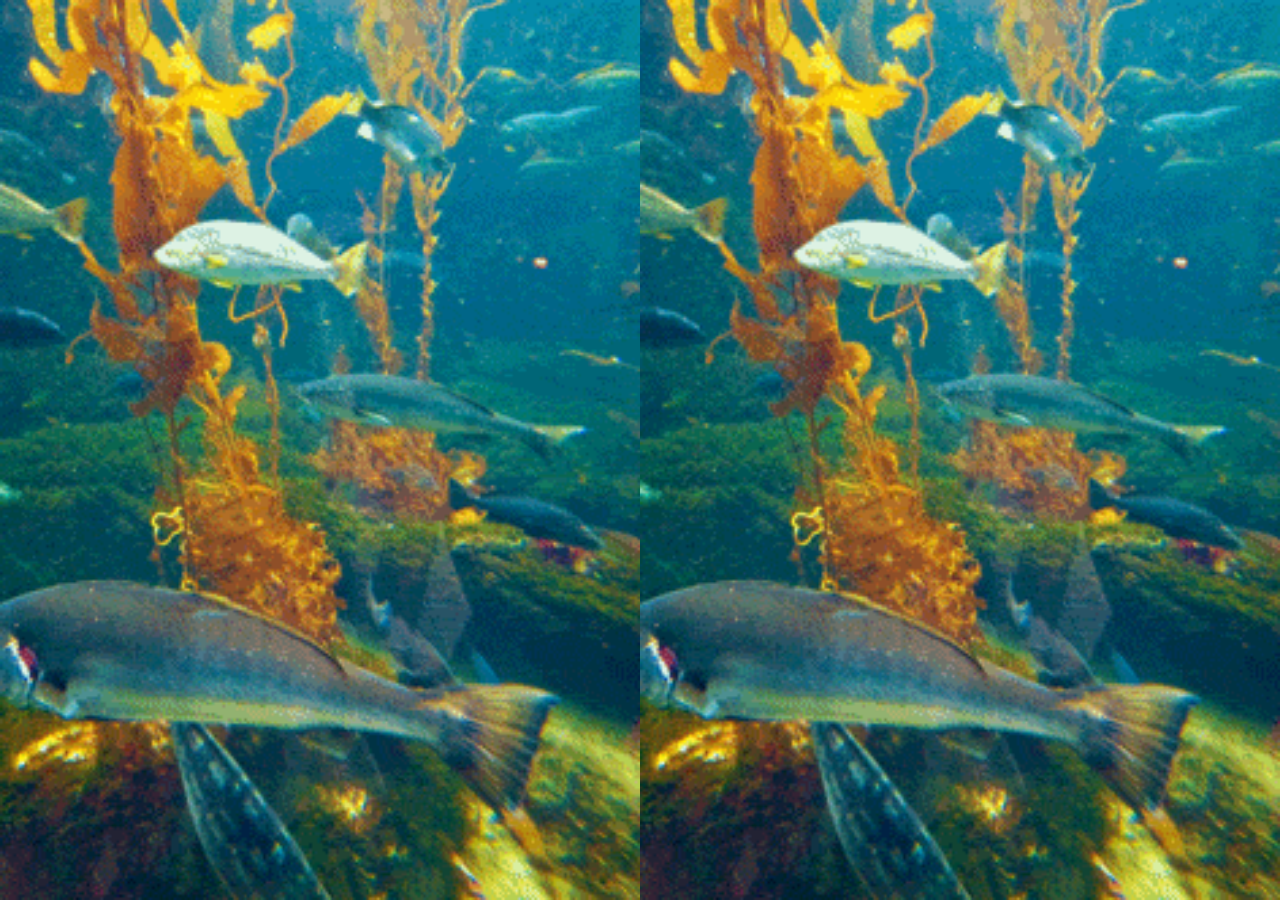
==== pages/gif.html @ 37e6fa5a "first commit" ====
<!doctype html>
<html lang="en">
  <head>
    <meta charset="UTF-8" />
    <meta name="viewport" content="width=device-width, initial-scale=1.0" />
    <title>FISHES</title>
    <link rel="stylesheet" href="../css/gif.css" />
    <link rel="preload" as="image" href="../images/fishes1.gif" />
  </head>
  <body>
    <audio id="bgm" src="/weirdfishes.mp3" loop></audio>
    <div class="gif-collage">
      <img class="gif" src="../images/fishes.gif" alt="gif of fishes swimming"/>
      <img class="gif" src="../images/fishes.gif" alt="gif of fishes swimming"/>
    </div>
    <script src="/script.js"></script>
  </body>
</html>
---- css/gif.css ----
body {
  margin: 0;
  align-items: center;
  justify-content: center;
}

.gif-collage {
  display: grid;
  grid-template-columns: repeat(auto-fit, minmax(0, 1fr));
  width: 100vw;
  height: 100vh;
  overflow: hidden;
}

.gif {
  width: 100%;
  height: 100%;
  object-fit: cover;
}
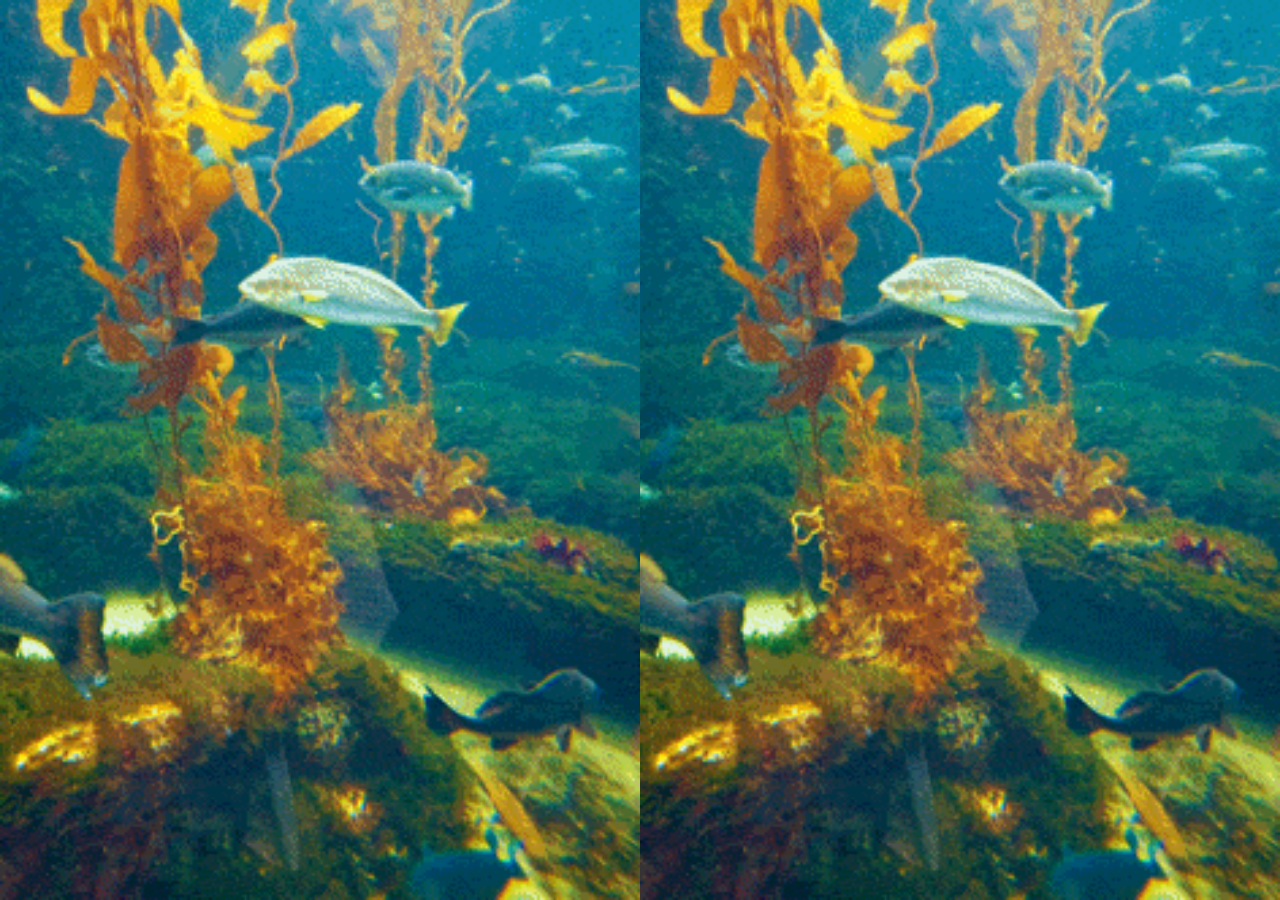
==== commit 64a092c1: "changed file paths" ====
--- a/pages/gif.html
+++ b/pages/gif.html
@@ -8,11 +8,11 @@
     <link rel="preload" as="image" href="../images/fishes1.gif" />
   </head>
   <body>
-    <audio id="bgm" src="/weirdfishes.mp3" loop></audio>
+    <audio id="bgm" src="weirdfishes.mp3" loop></audio>
     <div class="gif-collage">
       <img class="gif" src="../images/fishes.gif" alt="gif of fishes swimming"/>
       <img class="gif" src="../images/fishes.gif" alt="gif of fishes swimming"/>
     </div>
-    <script src="/script.js"></script>
+    <script src="script.js"></script>
   </body>
 </html>
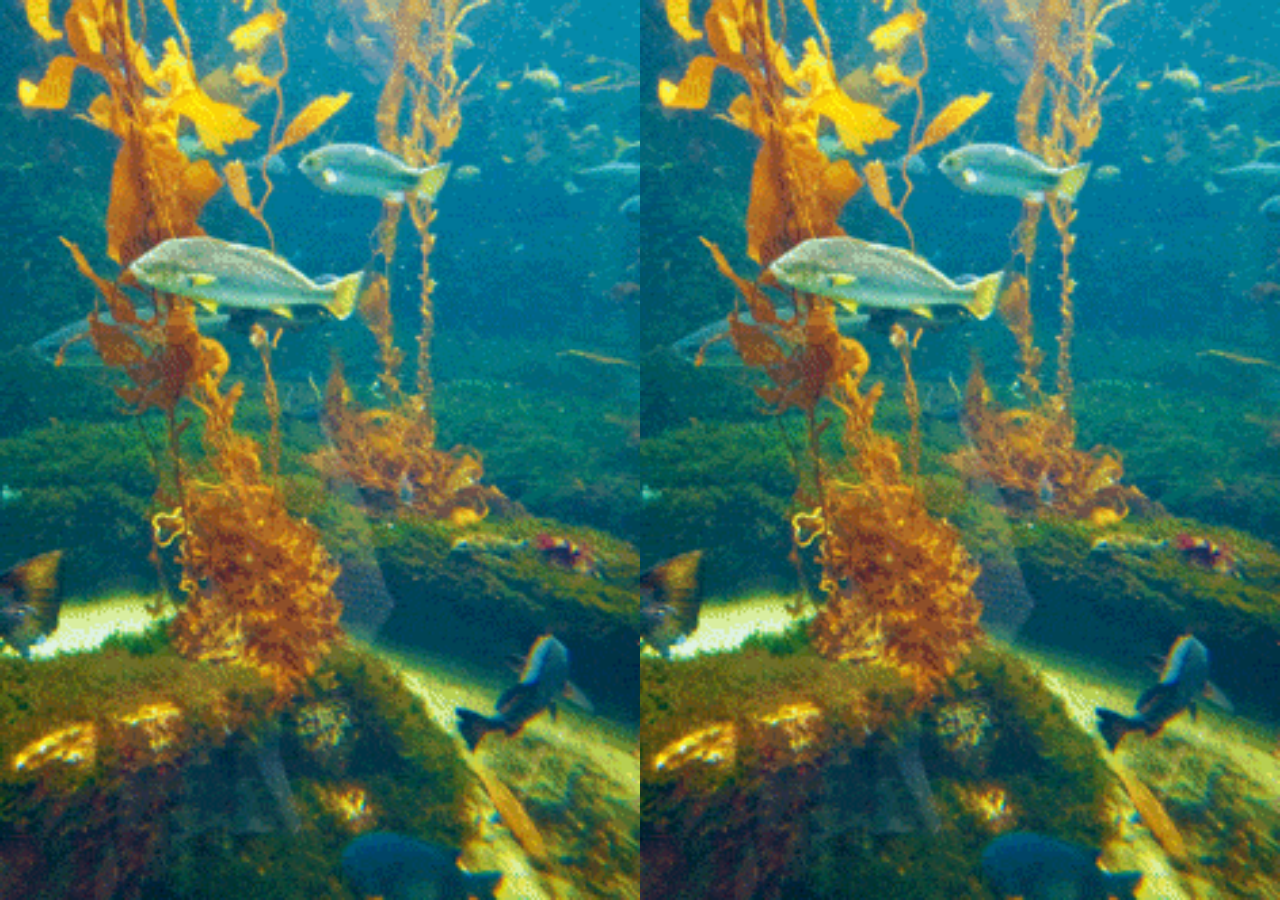
==== commit 8c32e090: "comments+sources added" ====
--- a/pages/gif.html
+++ b/pages/gif.html
@@ -8,11 +8,11 @@
     <link rel="preload" as="image" href="../images/fishes1.gif" />
   </head>
   <body>
-    <audio id="bgm" src="weirdfishes.mp3" loop></audio>
-    <div class="gif-collage">
+    <audio id="bgm" src="../weirdfishes.mp3" loop></audio>
+    <div class="gif-container">
       <img class="gif" src="../images/fishes.gif" alt="gif of fishes swimming"/>
       <img class="gif" src="../images/fishes.gif" alt="gif of fishes swimming"/>
     </div>
-    <script src="script.js"></script>
+    <script src="../script.js"></script>
   </body>
 </html>
--- a/css/gif.css
+++ b/css/gif.css
@@ -4,7 +4,7 @@
   justify-content: center;
 }
 
-.gif-collage {
+.gif-container {
   display: grid;
   grid-template-columns: repeat(auto-fit, minmax(0, 1fr));
   width: 100vw;
